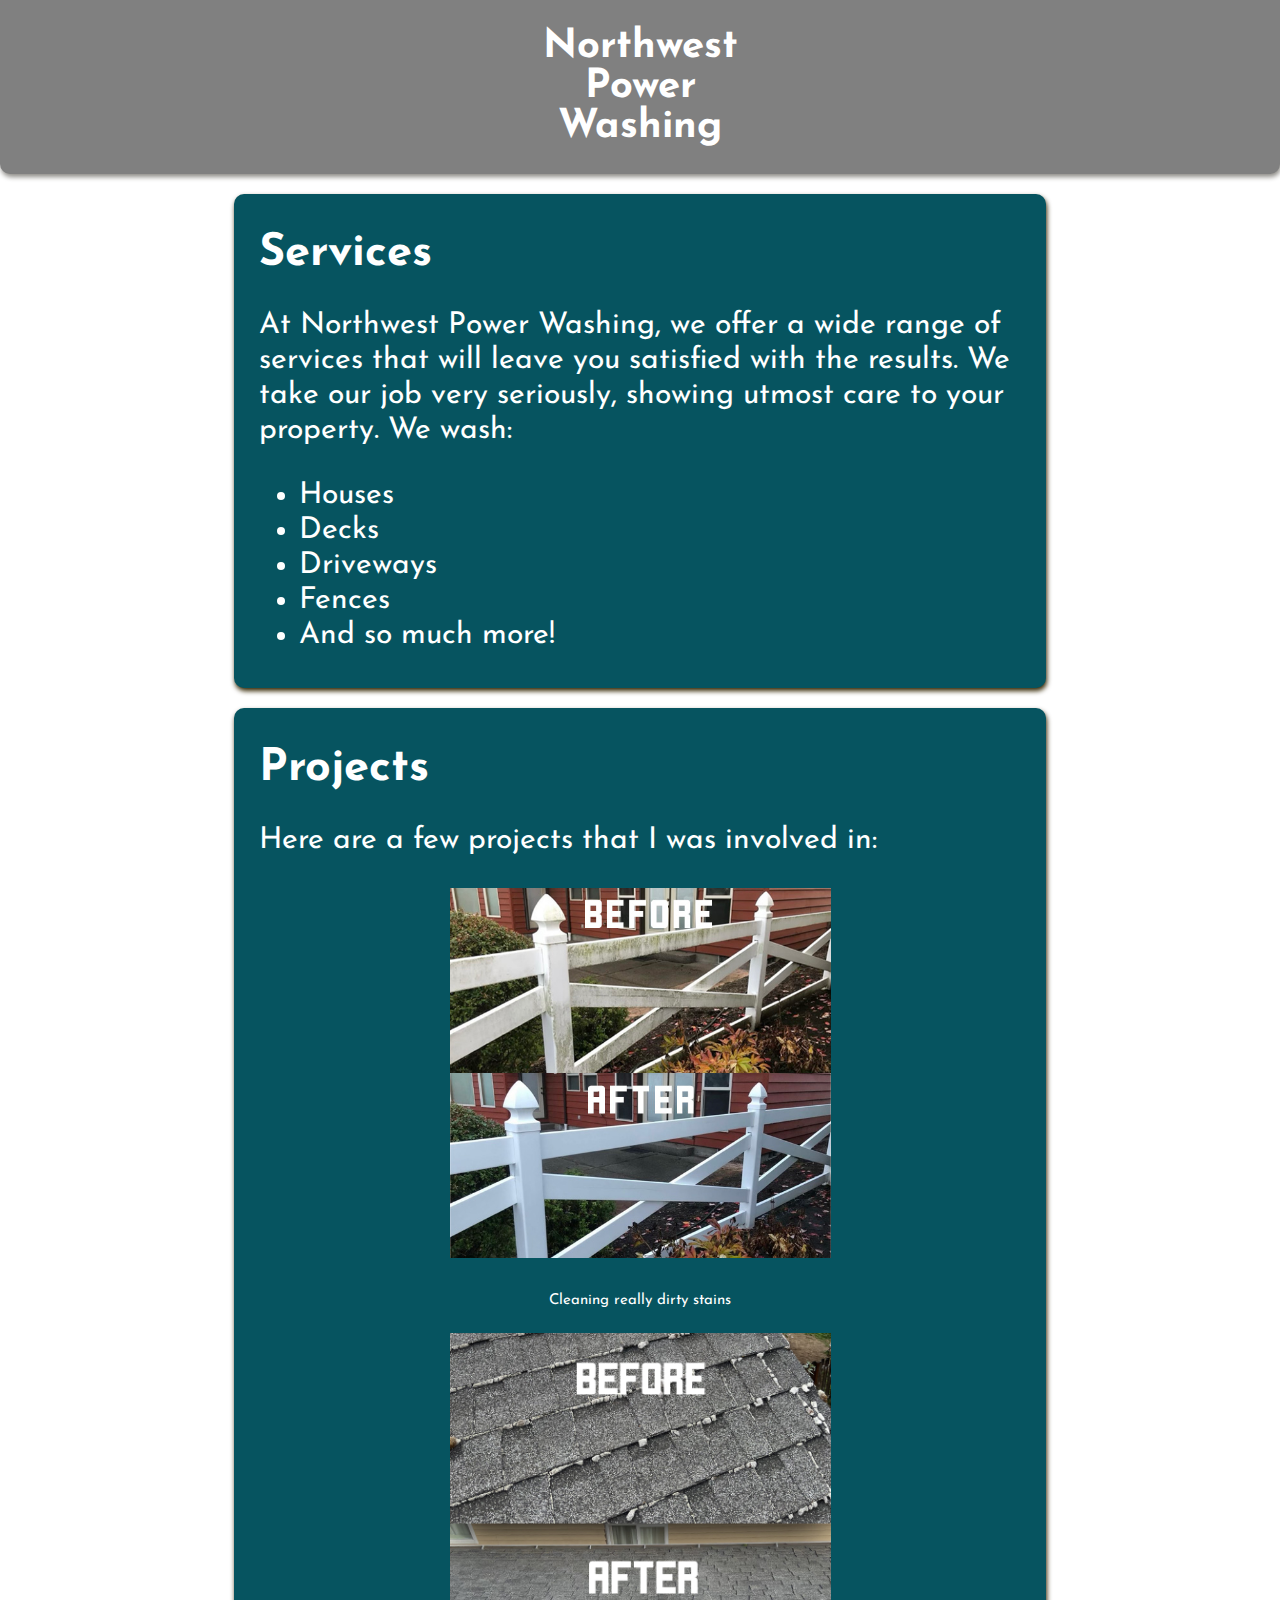
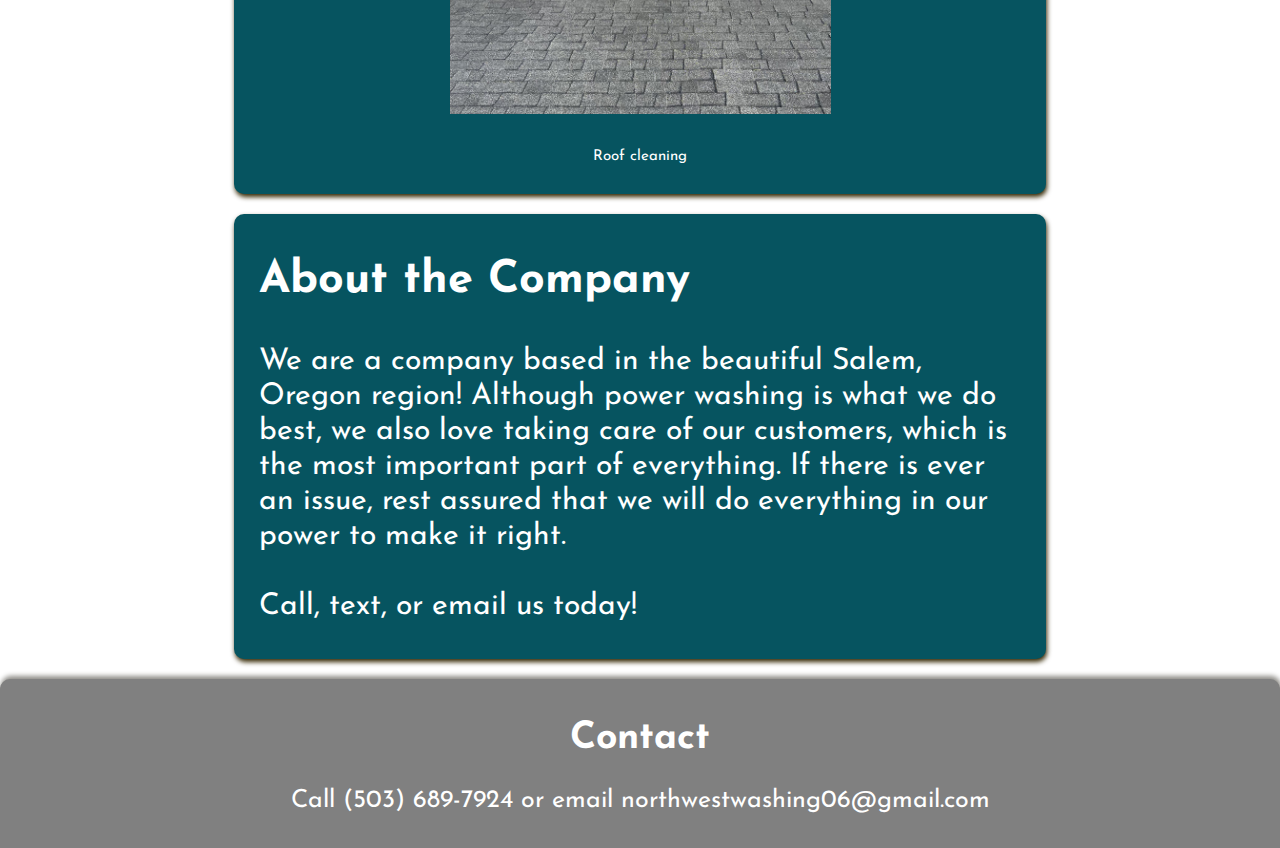
==== public/index.html @ 95e7f6c0 "restructured the files properly, added a photo" ====
<!DOCTYPE html>
<html lang="en-US">
  <head>
    <title>Northwest Power Washing</title>
    <link rel="stylesheet" href="./styles.css" />
    <meta name="viewport" content="width=device-width, initial-scale=1">
  </head>
  <body>
    <div id="main-container">
      <div id="container-title">
        <h1 id="title">
          Northwest<br />
          Power<br />
          Washing
        </h1>
      </div>
      <div id="boxes">
        <div class="container-border">
          <div class="container-widget">
            <h2>Services</h2>
            <p>
              At Northwest Power Washing, we offer a wide range of services
              that will leave you satisfied with the results. 
              We take our job very seriously, showing utmost care to your property.
              We wash:
            </p>
            <ul>
              <li>Houses</li>
              <li>Decks</li>
              <li>Driveways</li>
              <li>Fences</li>
              <li>And so much more!</li>
            </ul>
          </div>
        </div>
        <div class="container-border">
          <div class="container-widget">
            <h2>Projects</h2>
            <p>Here are a few projects that I was involved in:</p>
            <div id="container-image">
              <img src="./project-photos/NW-PW-IMG1.jpg" class="image">
              <p style="font-size: 15px; text-align: center;">Cleaning really dirty stains</p>
            </div>
            <div id="container-image">
              <img src="./project-photos/NW-PW-IMG2.jpg" class="image">
              <p style="font-size: 15px; text-align: center;">Roof cleaning</p>
            </div>
          </div>
        </div>
        <div class="container-border">
          <div class="container-widget">
            <h2 id="h2-line-height">About the Company</h2>
            <p>
              We are a company based in the beautiful Salem, Oregon region! Although power washing is what we do best, 
              we also love taking care of our customers, which is the most important part of everything.
              If there is ever an issue, rest assured that we will do everything in our power to make it right.
              <br/>
              <br/>
              Call, text, or email us today!
            </p>
          </div>
        </div>
      </div>
      <div id="container-contact">
        <div id="contact">
          <h2>Contact</h2>
          <p>
            Call ‭(503) 689-7924‬ or email 
            northwestwashing06@gmail.com
          </p>
      </div>
    </div>
  </body>
</html>
---- public/styles.css ----
@import url('https://fonts.googleapis.com/css2?family=Josefin+Sans&display=swap');
body {
  font-family: 'Josefin Sans', sans-serif;
  margin: 0px;
}

#h2-line-height {
  line-height: 50px;
}

.container-border {
  margin: 10px;
  border: 0px, solid;
  border-radius: 10px;
  background-color: rgb(6, 84, 96);
  box-shadow: 1px 3px 5px #342702;
  color: white;
}

.container-widget {
  margin: 20px;
  padding: 5px;
  font-size: 20px;
}

#boxes {
  margin: 0 auto;
}

#main-container {
  width: fit-content;
}

#container-title {
  background-color: gray;
  overflow: hidden;
  width: 100%;
  margin: 0 auto;
  text-align: center;
  box-shadow: 1px 3px 5px #8d8b86;
  border-radius: 0px 0px 10px 10px;
}

#title {
  color: white;
}

#container-contact {
  border-radius: 10px 10px 0px 0px ;
  background-color: gray;
  width: 100%;
  text-align: center;
  /* position: fixed; */
  bottom: 0px;
  box-shadow: 1px -3px 5px #8d8b86;
  /* height: auto; */
}

#contact {
  color: white;
  padding: 10px;
}

#container-image {
  text-align: center;
}

.image {
  width: 50%;
  /* height: 100%; */
}

/* Transitioning from mobile to desktop */
@media (min-width: 700px) {
  #boxes {
    width: 65%;
  }
  #title {
    font-size: 40px;
  }
  #contact {
    font-size: 25px;
  }
  .container-widget {
    line-height: 35px;
    font-size: 30px;
  }
  /* #container-image {
    width: 50%;
    display: block;
    margin: auto;
  } */
}

@media (max-width: 699px) {
  #title{
    font-size: 70px;
  }
  #contact {
    font-size: 30px;
  }
  .container-widget {
    line-height: 50px;
    font-size: 40px;
  }
  .image {
    width: 100%;
  }
}
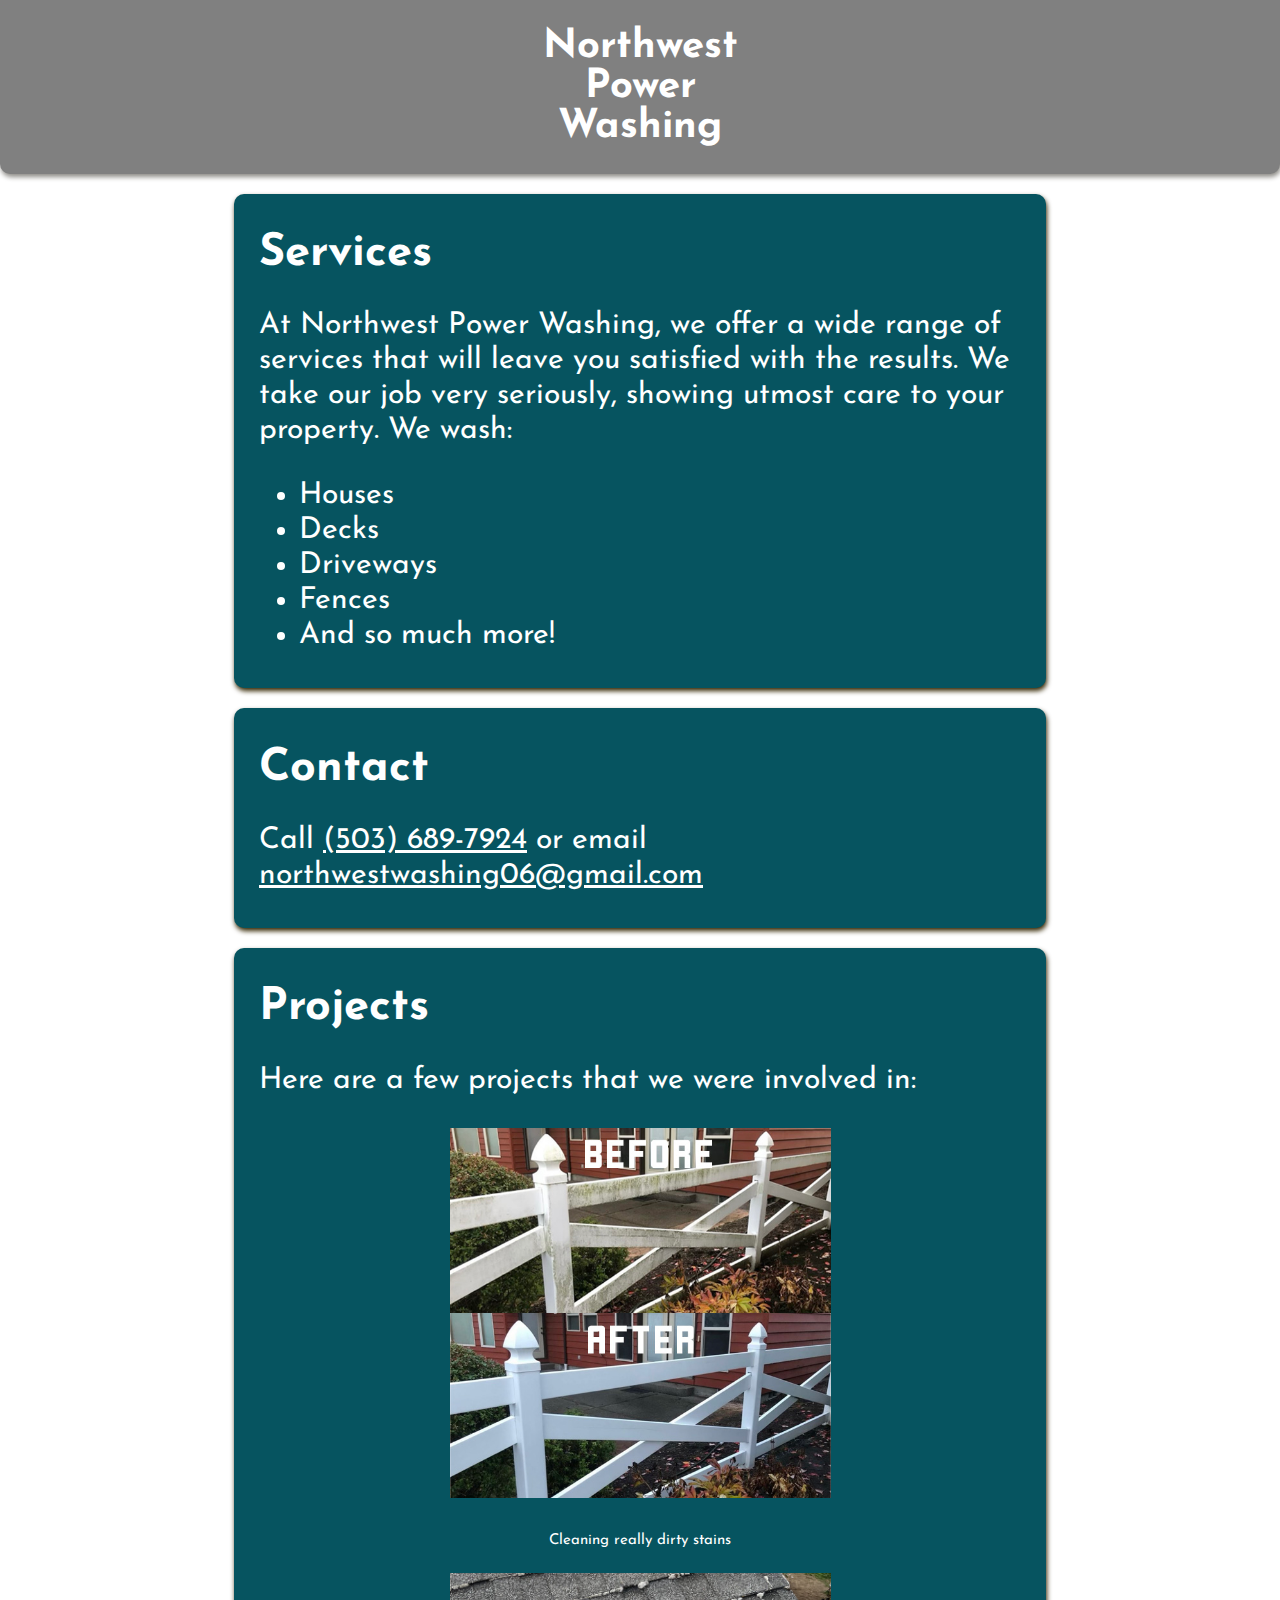
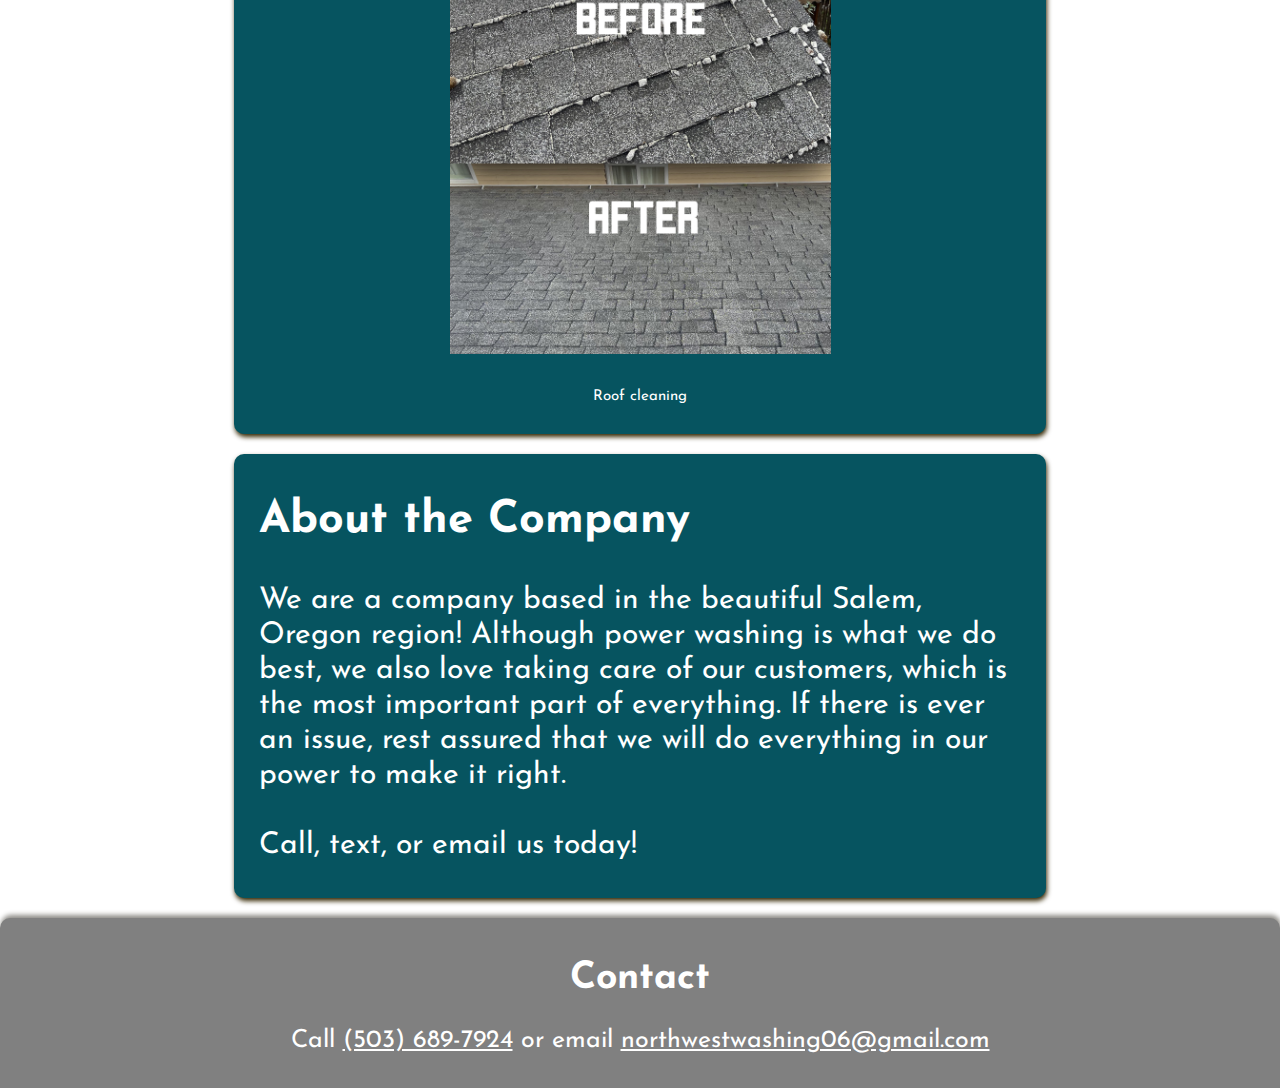
==== commit df66b6a2: "added a contacts section higher on the page, changed the font size for mobile" ====
--- a/public/index.html
+++ b/public/index.html
@@ -35,8 +35,17 @@
         </div>
         <div class="container-border">
           <div class="container-widget">
+            <h2>Contact</h2>
+            <p>
+              Call <a href="tel:‭(503) 689-7924" style="color: white;">(503) 689-7924</a>‬ or email 
+              <a href="mailto:northwestwashing06@gmail.com" style="color: white;">northwestwashing06@gmail.com</a>
+            </p>
+          </div>
+        </div>
+        <div class="container-border">
+          <div class="container-widget">
             <h2>Projects</h2>
-            <p>Here are a few projects that I was involved in:</p>
+            <p>Here are a few projects that we were involved in:</p>
             <div id="container-image">
               <img src="./project-photos/NW-PW-IMG1.jpg" class="image">
               <p style="font-size: 15px; text-align: center;">Cleaning really dirty stains</p>
@@ -65,8 +74,8 @@
         <div id="contact">
           <h2>Contact</h2>
           <p>
-            Call ‭(503) 689-7924‬ or email 
-            northwestwashing06@gmail.com
+            Call <a href="tel:‭(503) 689-7924" style="color: white;">(503) 689-7924</a>‬ or email 
+            <a href="mailto:northwestwashing06@gmail.com" style="color: white;">northwestwashing06@gmail.com</a>
           </p>
       </div>
     </div>
--- a/public/styles.css
+++ b/public/styles.css
@@ -20,7 +20,7 @@
 .container-widget {
   margin: 20px;
   padding: 5px;
-  font-size: 20px;
+  /* font-size: 20px; */
 }
 
 #boxes {
@@ -94,14 +94,14 @@
 
 @media (max-width: 699px) {
   #title{
-    font-size: 70px;
+    font-size: 40px;
   }
   #contact {
     font-size: 30px;
   }
   .container-widget {
-    line-height: 50px;
-    font-size: 40px;
+    line-height: 35px;
+    font-size: 30px;
   }
   .image {
     width: 100%;
